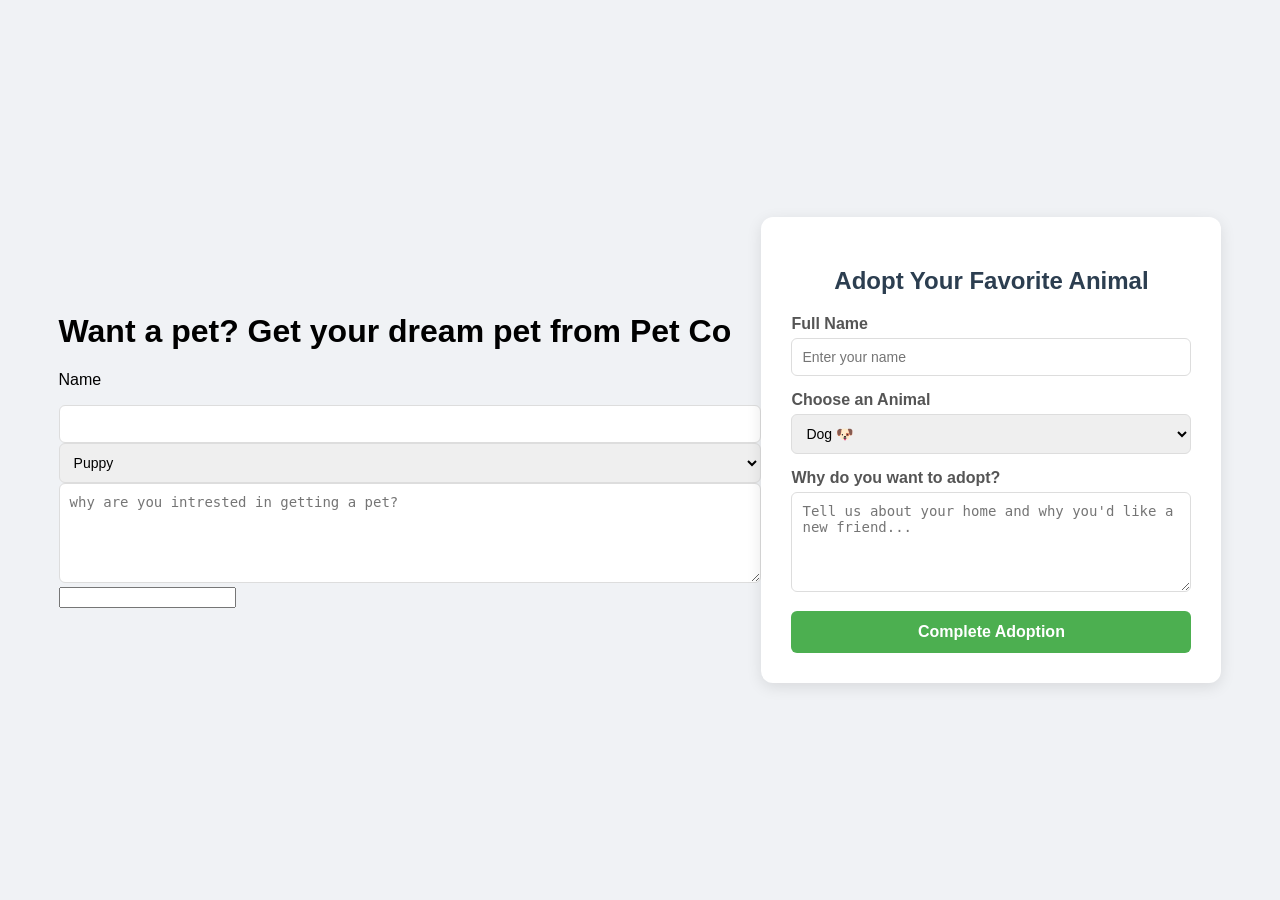
==== form.html @ b917883f "initial commit" ====
<!DOCTYPE html>
<html lang="en">
<head>
  <meta charset="UTF-8">
   <meta name="viewport" content="width-device-width, initial-scale=1.0">
    <title>Pet Co</title>
</head>
<body>
  <form>
    <h1> Want a pet? Get your dream pet from Pet Co</h1>
    <p>Name</p>
    <input type="text" required>
    <select name="pets">
      <option value="dog">Puppy</option>
      <option value="cat">Kitten</option>
      <option value="bird">Parrot</option>
      <option value="reptil">Rock Pyton</option>
      <textarea placeholder="why are you intrested in getting a pet?"></textarea>
      <input type="buttom">
    </select>
  </form>
  <!DOCTYPE html>
<html lang="en">
<head>
    <meta charset="UTF-8">
    <meta name="viewport" content="width=device-width, initial-scale=1.0">
    <title>Adopt Your Favorite Animal</title>
    <style>
        /* General Page Styling */
        body {
            font-family: 'Segoe UI', Tahoma, Geneva, Verdana, sans-serif;
            background-color: #f0f2f5;
            display: flex;
            justify-content: center;
            align-items: center;
            height: 100vh;
            margin: 0;
        }

        /* Form Container */
        .adoption-form {
            background-color: #ffffff;
            padding: 30px;
            border-radius: 12px;
            box-shadow: 0 4px 15px rgba(0, 0, 0, 0.1);
            width: 100%;
            max-width: 400px;
        }

        h2 {
            text-align: center;
            color: #2c3e50;
            margin-bottom: 20px;
        }

        /* Form Elements Grouping */
        .form-group {
            margin-bottom: 15px;
        }

        label {
            display: block;
            margin-bottom: 5px;
            font-weight: 600;
            color: #555;
        }

        /* Input, Select, and Textarea Styling */
        input[type="text"],
        select,
        textarea {
            width: 100%;
            padding: 10px;
            border: 1px solid #ddd;
            border-radius: 6px;
            box-sizing: border-box; /* Ensures padding doesn't affect width */
            font-size: 14px;
        }

        textarea {
            resize: vertical;
            height: 100px;
        }

        /* Submit Button Styling */
        button {
            width: 100%;
            background-color: #4CAF50;
            color: white;
            padding: 12px;
            border: none;
            border-radius: 6px;
            cursor: pointer;
            font-size: 16px;
            font-weight: bold;
            transition: background-color 0.3s ease;
        }

        button:hover {
            background-color: #45a049;
        }
    </style>
</head>
<body>

    <div class="adoption-form">
        <h2>Adopt Your Favorite Animal</h2>
        
        <form action="#">
            <div class="form-group">
                <label for="name">Full Name</label>
                <input type="text" id="name" name="name" placeholder="Enter your name" required>
            </div>

            <div class="form-group">
                <label for="animal">Choose an Animal</label>
                <select id="animal" name="animal">
                    <option value="dog">Dog 🐶</option>
                    <option value="cat">Cat 🐱</option>
                    <option value="rabbit">Rabbit 🐰</option>
                    <option value="hamster">Hamster 🐹</option>
                    <option value="parrot">Parrot 🦜</option>
                </select>
            </div>

            <div class="form-group">
                <label for="reason">Why do you want to adopt?</label>
                <textarea id="reason" name="reason" placeholder="Tell us about your home and why you'd like a new friend..."></textarea>
            </div>

            <button type="submit">Complete Adoption</button>
        </form>
    </div>

</body>
</html>
</body>
</html>
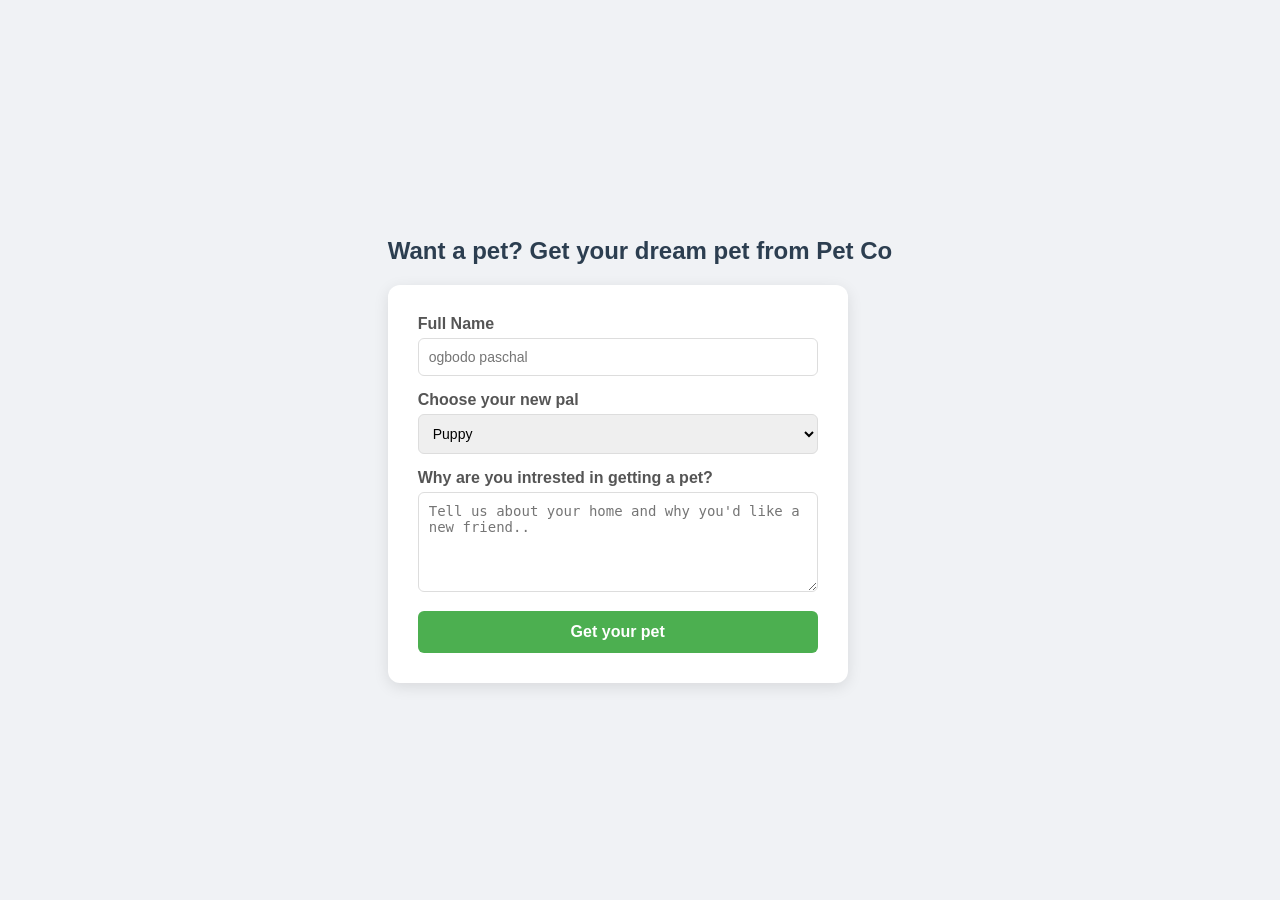
==== commit dd7af047: "form completed" ====
--- a/form.html
+++ b/form.html
@@ -3,107 +3,35 @@
 <head>
   <meta charset="UTF-8">
    <meta name="viewport" content="width-device-width, initial-scale=1.0">
-    <title>Pet Co</title>
+    <title>Pet Co. Adopt Your Favorite Animal</title>
+     <link rel="stylesheet" href="form.css">
 </head>
 <body>
-  <form>
-    <h1> Want a pet? Get your dream pet from Pet Co</h1>
-    <p>Name</p>
-    <input type="text" required>
-    <select name="pets">
+  <div class="header">
+    <h2> Want a pet? Get your dream pet from Pet Co</h2>
+     <form>
+      <div class="details">
+      <div class="form-section">
+        <label for="name">Full Name</label>
+    <input type="text" id="name" for="name" placeholder="ogbodo paschal" required>
+      </div>
+      <div class="form-section">
+        <label for="pets">Choose your new pal</label>
+        <select id='pets' name="pets">
       <option value="dog">Puppy</option>
       <option value="cat">Kitten</option>
       <option value="bird">Parrot</option>
       <option value="reptil">Rock Pyton</option>
-      <textarea placeholder="why are you intrested in getting a pet?"></textarea>
-      <input type="buttom">
     </select>
-  </form>
-  <!DOCTYPE html>
-<html lang="en">
-<head>
-    <meta charset="UTF-8">
-    <meta name="viewport" content="width=device-width, initial-scale=1.0">
-    <title>Adopt Your Favorite Animal</title>
-    <style>
-        /* General Page Styling */
-        body {
-            font-family: 'Segoe UI', Tahoma, Geneva, Verdana, sans-serif;
-            background-color: #f0f2f5;
-            display: flex;
-            justify-content: center;
-            align-items: center;
-            height: 100vh;
-            margin: 0;
-        }
+      </div>
+      <div class="form-section">
+        <label for="form-survey">Why are you intrested in getting a pet?</label>
+         <textarea id="form-survey" name="form-survey" placeholder="Tell us about your home and why you'd like a new friend.."></textarea>
+      </div>
+      <button> Get your pet</button>
+  </div>
 
-        /* Form Container */
-        .adoption-form {
-            background-color: #ffffff;
-            padding: 30px;
-            border-radius: 12px;
-            box-shadow: 0 4px 15px rgba(0, 0, 0, 0.1);
-            width: 100%;
-            max-width: 400px;
-        }
-
-        h2 {
-            text-align: center;
-            color: #2c3e50;
-            margin-bottom: 20px;
-        }
-
-        /* Form Elements Grouping */
-        .form-group {
-            margin-bottom: 15px;
-        }
-
-        label {
-            display: block;
-            margin-bottom: 5px;
-            font-weight: 600;
-            color: #555;
-        }
-
-        /* Input, Select, and Textarea Styling */
-        input[type="text"],
-        select,
-        textarea {
-            width: 100%;
-            padding: 10px;
-            border: 1px solid #ddd;
-            border-radius: 6px;
-            box-sizing: border-box; /* Ensures padding doesn't affect width */
-            font-size: 14px;
-        }
-
-        textarea {
-            resize: vertical;
-            height: 100px;
-        }
-
-        /* Submit Button Styling */
-        button {
-            width: 100%;
-            background-color: #4CAF50;
-            color: white;
-            padding: 12px;
-            border: none;
-            border-radius: 6px;
-            cursor: pointer;
-            font-size: 16px;
-            font-weight: bold;
-            transition: background-color 0.3s ease;
-        }
-
-        button:hover {
-            background-color: #45a049;
-        }
-    </style>
-</head>
-<body>
-
-    <div class="adoption-form">
+    <!-- <div class="adoption-form">
         <h2>Adopt Your Favorite Animal</h2>
         
         <form action="#">
@@ -118,7 +46,7 @@
                     <option value="dog">Dog 🐶</option>
                     <option value="cat">Cat 🐱</option>
                     <option value="rabbit">Rabbit 🐰</option>
-                    <option value="hamster">Hamster 🐹</option>
+                    <option value="hamster">Hamster </option>
                     <option value="parrot">Parrot 🦜</option>
                 </select>
             </div>
@@ -130,9 +58,7 @@
 
             <button type="submit">Complete Adoption</button>
         </form>
-    </div>
+    </div> -->
 
 </body>
 </html>
-</body>
-</html>
--- a/form.css
+++ b/form.css
@@ -0,0 +1,69 @@
+        body {
+            font-family: 'Segoe UI', Tahoma, Geneva, Verdana, sans-serif;
+            background-color: #f0f2f5;
+            display: flex;
+            justify-content: center;
+            align-items: center;
+             height: 100vh; 
+            margin: 0;
+        }
+
+        .details {
+            background-color: #ffffff;
+            padding: 30px;
+            border-radius: 12px;
+            box-shadow: 0 4px 15px rgba(0, 0, 0, 0.1);
+            width: 100%;
+            max-width: 400px;
+        }
+
+        h2 {
+            text-align: center;
+            color: #2c3e50;
+            margin-bottom: 20px;
+        }
+
+        .form-section {
+            margin-bottom: 15px;
+        }
+
+        label {
+            display: block;
+            margin-bottom: 5px;
+            font-weight: 600;
+            color: #555;
+        }
+
+        input[type="text"],
+        select,
+        textarea {
+            width: 100%;
+            padding: 10px;
+            border: 1px solid #ddd;
+            border-radius: 6px;
+            box-sizing: border-box; 
+            font-size: 14px;
+        }
+
+        textarea {
+            resize: vertical;
+            height: 100px;
+        }
+
+        button {
+            width: 100%;
+            background-color: #4CAF50;
+            color: white;
+            padding: 12px;
+            border: none;
+            border-radius: 6px;
+            cursor: pointer;
+            font-size: 16px;
+            font-weight: bold;
+            transition: background-color 0.3s ease;
+        }
+
+        button:hover {
+            background-color: #45a049;
+            cursor: pointer;
+        }
